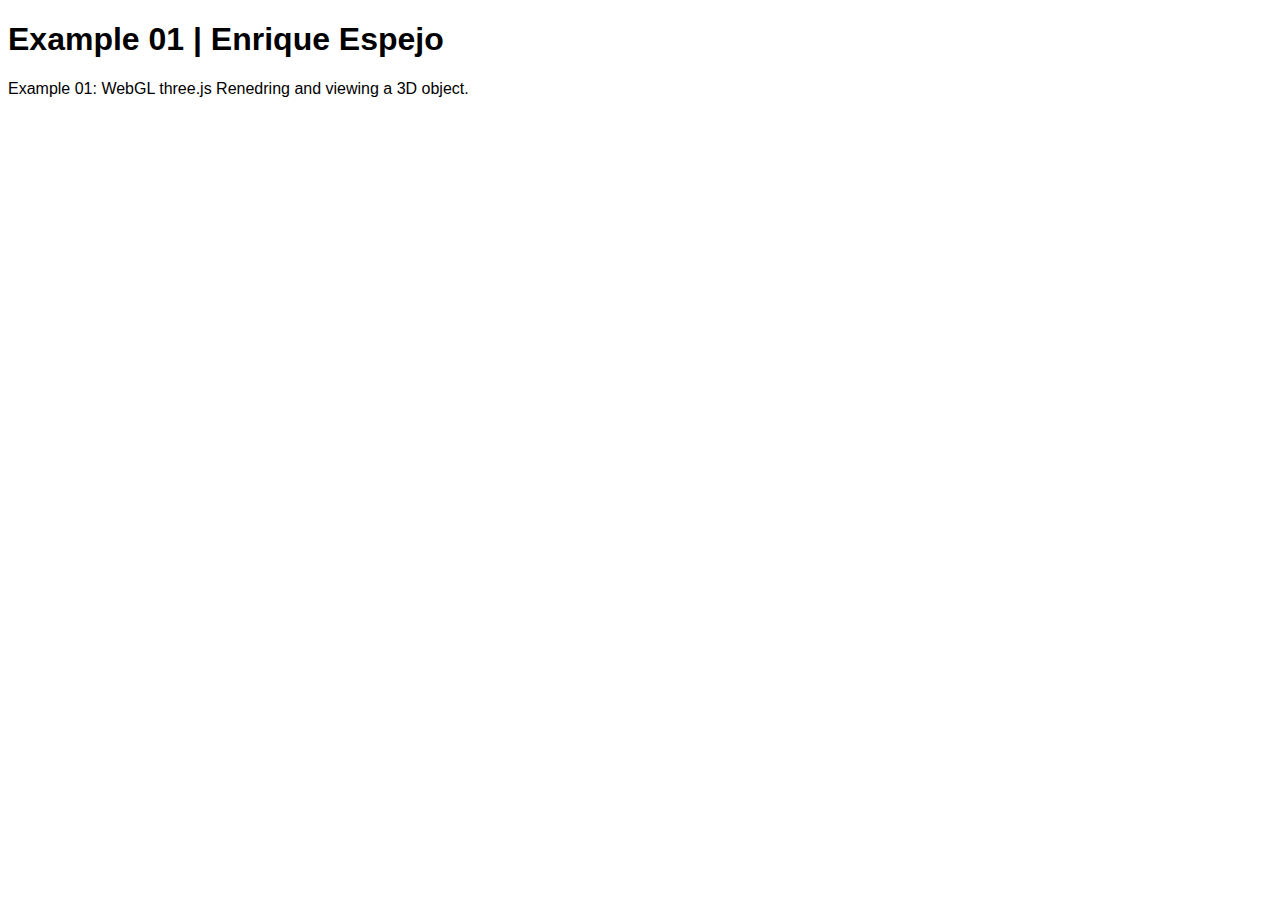
==== ex01.html @ 262b5fff "renamed ex01.html" ====
<!doctype html>
<html lang="es">
	<head>
		<meta charset="utf-8">
		<title>Example 01 | Enrique Espejo</title>
		<script src="js/jquery-2.0.3.min.js"></script>
		<script src="js/three.js"></script>
		<style>
			body { font-family:"Helvetica","Verdana"; }
		</style>
	</head>
	<body>
		<h1>Example 01 | Enrique Espejo</h1>
		<p>Example 01: WebGL three.js Renedring and viewing a 3D object.</p>
		<div id="out"></div>
		<script type="text/javascript">
			$(function() {
				var scene = new THREE.Scene();
				var camera = new THREE.PerspectiveCamera(45, window.innerWidth / window.innerHeight, 0.1, 1000); 
				var renderer = new THREE.WebGLRenderer();
				renderer.setClearColorHex(0xEEEEEE);
				renderer.setSize(window.innerWidth,window.innerHeight);

				var axes = new THREE.AxisHelper(20);
				scene.add(axes);

				var planeGeometry = new THREE.PlaneGeometry(60,20,1,1);
				var planeMaterial = new THREE.MeshBasicMaterial({color:0xcccccc});
				var plane = new THREE.Mesh(planeGeometry,planeMaterial);
				plane.rotation.x = -0.5 * Math.PI;
				plane.position.x = 15;
				plane.position.y = 0;
				plane.position.z = 0;

				scene.add(plane);

				var cubeGeometry = new THREE.CubeGeometry(4,4,4);
				var cubeMaterial = new THREE.MeshBasicMaterial({color:0xff0000, wireframe:true});
				var cube = new THREE.Mesh(cubeGeometry,cubeMaterial);

				cube.position.x = -4; 
				cube.position.y = 3;
				cube.position.z = 0;

				scene.add(cube);

				var sphereGeometry = new THREE.SphereGeometry(4,20,20);
				var sphereMaterial = new THREE.MeshBasicMaterial({color:0x7777ff,wireframe:true});
				var sphere = new THREE.Mesh(sphereGeometry,sphereMaterial);
				sphere.position.x = 20;
				sphere.position.y = 4; 
				sphere.position.z = 2; 
				scene.add(sphere);

				camera.position.x = -30; 
				camera.position.y = 40;
				camera.position.z = 30;
				camera.lookAt(scene.position);

				$("#out").append(renderer.domElement);
				renderer.render(scene,camera);


			});
		</script>
		
	</body>
</html>
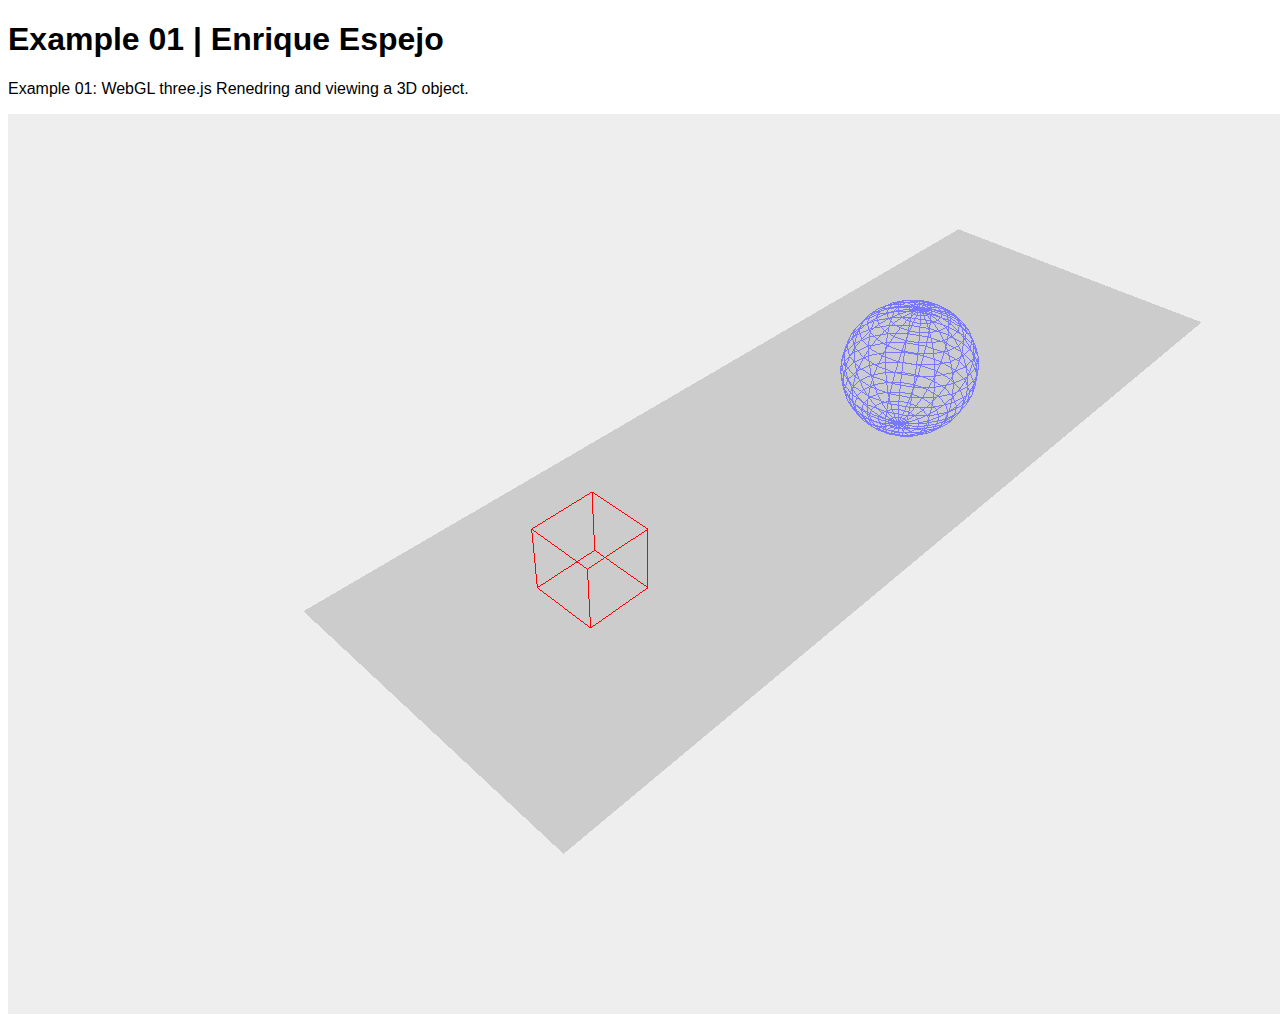
==== commit 5b067938: "try without axes" ====
--- a/ex01.html
+++ b/ex01.html
@@ -21,8 +21,8 @@
 				renderer.setClearColorHex(0xEEEEEE);
 				renderer.setSize(window.innerWidth,window.innerHeight);
 
-				var axes = new THREE.AxisHelper(20);
-				scene.add(axes);
+				//var axes = new THREE.AxisHelper(20);
+				//scene.add(axes);
 
 				var planeGeometry = new THREE.PlaneGeometry(60,20,1,1);
 				var planeMaterial = new THREE.MeshBasicMaterial({color:0xcccccc});
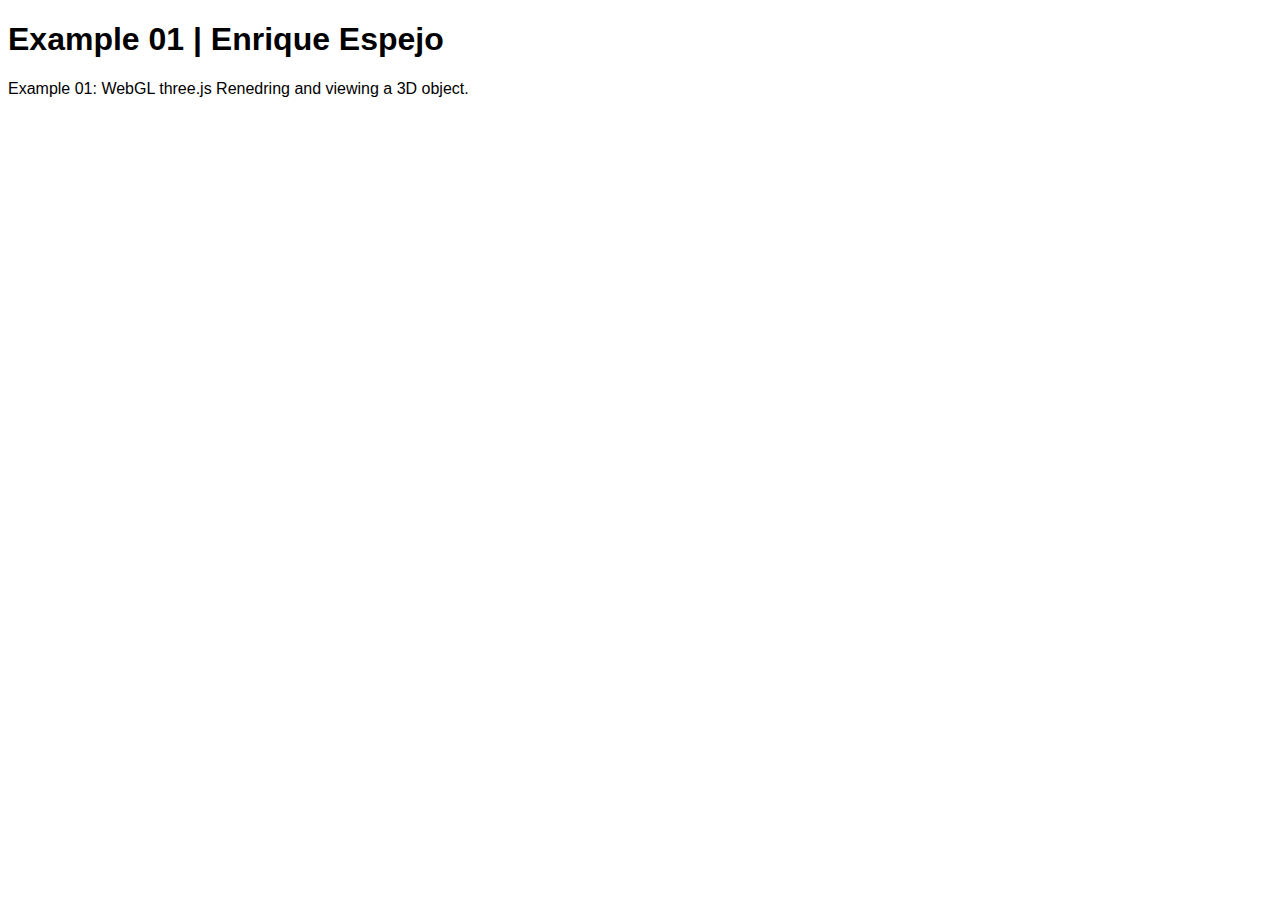
==== commit 1b0bed00: "try axis" ====
--- a/ex01.html
+++ b/ex01.html
@@ -10,8 +10,10 @@
 		</style>
 	</head>
 	<body>
-		<h1>Example 01 | Enrique Espejo</h1>
-		<p>Example 01: WebGL three.js Renedring and viewing a 3D object.</p>
+		<div id="floating">
+			<h1>Example 01 | Enrique Espejo</h1>
+			<p>Example 01: WebGL three.js Renedring and viewing a 3D object.</p>
+		</div>
 		<div id="out"></div>
 		<script type="text/javascript">
 			$(function() {
@@ -23,6 +25,8 @@
 
 				//var axes = new THREE.AxisHelper(20);
 				//scene.add(axes);
+				var axis = new THREE.AxisHelper(75);
+    			scene.add(axis); 
 
 				var planeGeometry = new THREE.PlaneGeometry(60,20,1,1);
 				var planeMaterial = new THREE.MeshBasicMaterial({color:0xcccccc});
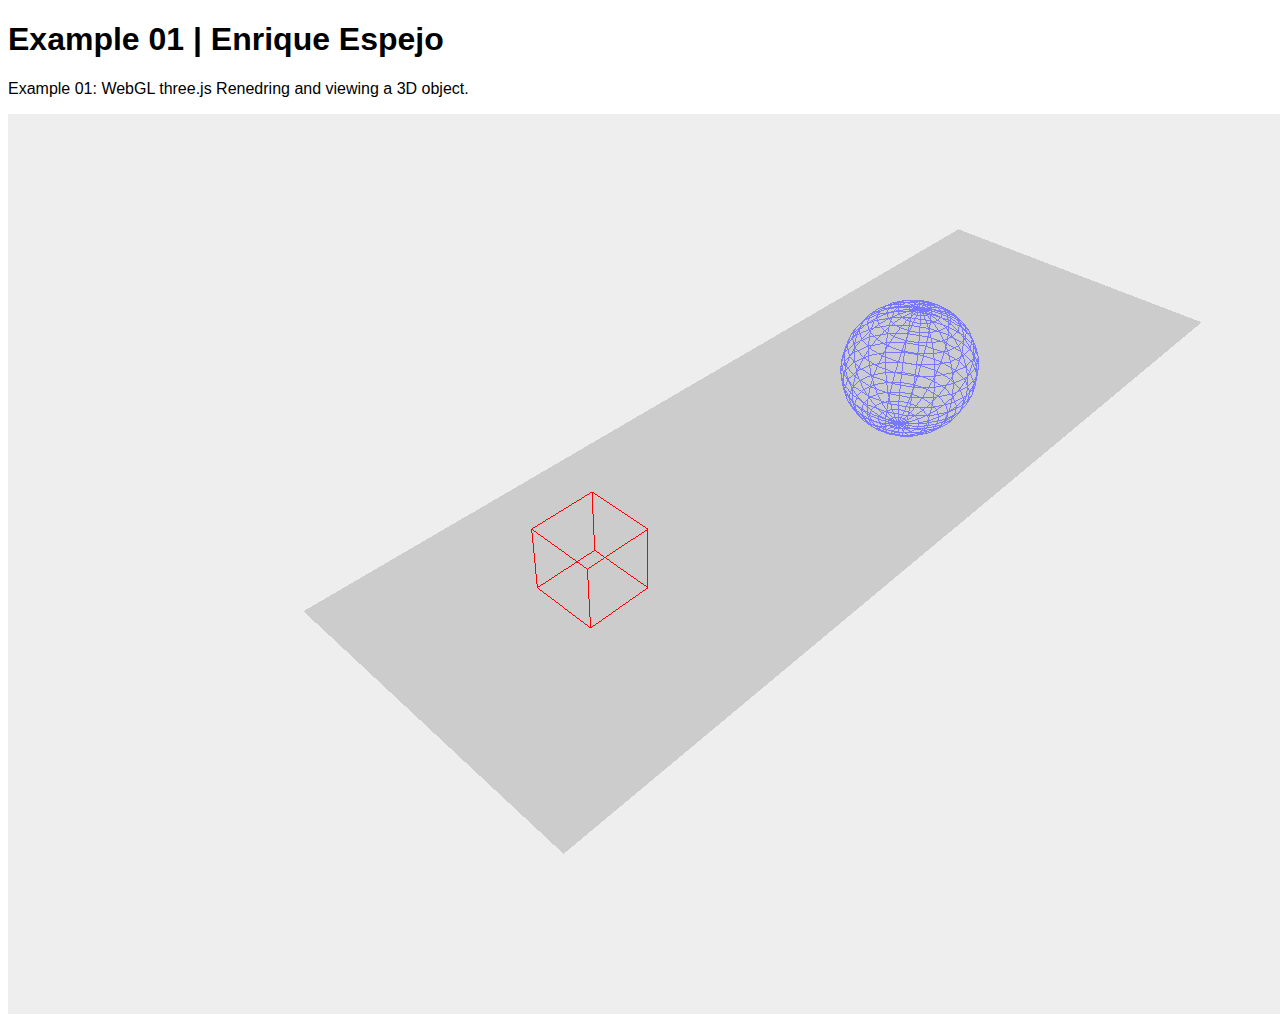
==== commit 2b9ce290: "comment axis cause errors" ====
--- a/ex01.html
+++ b/ex01.html
@@ -25,8 +25,7 @@
 
 				//var axes = new THREE.AxisHelper(20);
 				//scene.add(axes);
-				var axis = new THREE.AxisHelper(75);
-    			scene.add(axis); 
+				
 
 				var planeGeometry = new THREE.PlaneGeometry(60,20,1,1);
 				var planeMaterial = new THREE.MeshBasicMaterial({color:0xcccccc});
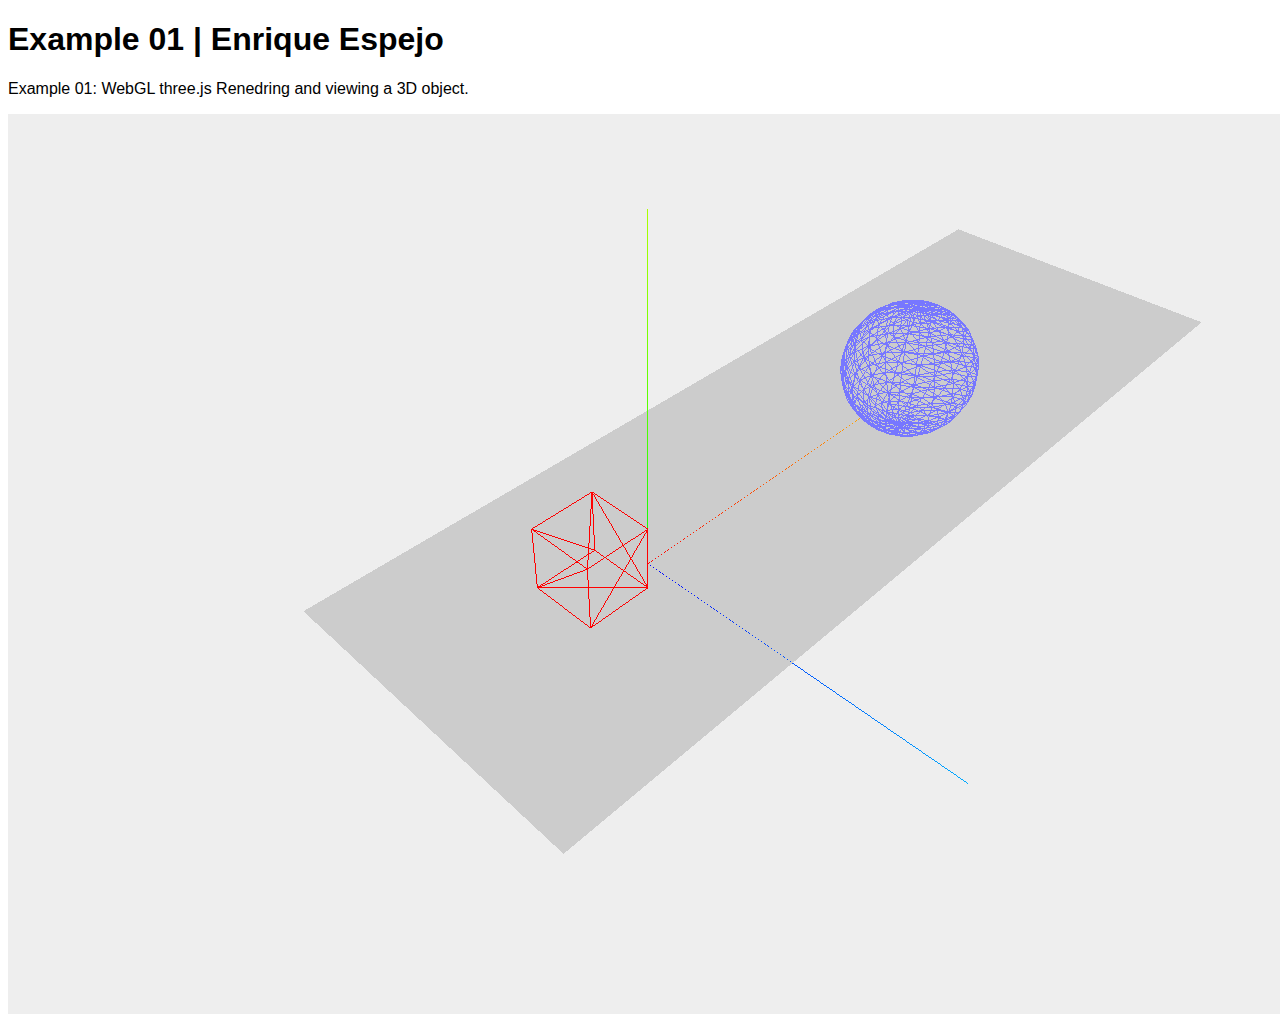
==== commit 214e2924: "Fixed AxisHelper" ====
--- a/ex01.html
+++ b/ex01.html
@@ -23,8 +23,8 @@
 				renderer.setClearColorHex(0xEEEEEE);
 				renderer.setSize(window.innerWidth,window.innerHeight);
 
-				//var axes = new THREE.AxisHelper(20);
-				//scene.add(axes);
+				var axes = new THREE.AxisHelper(20);
+				scene.add(axes);
 				
 
 				var planeGeometry = new THREE.PlaneGeometry(60,20,1,1);
